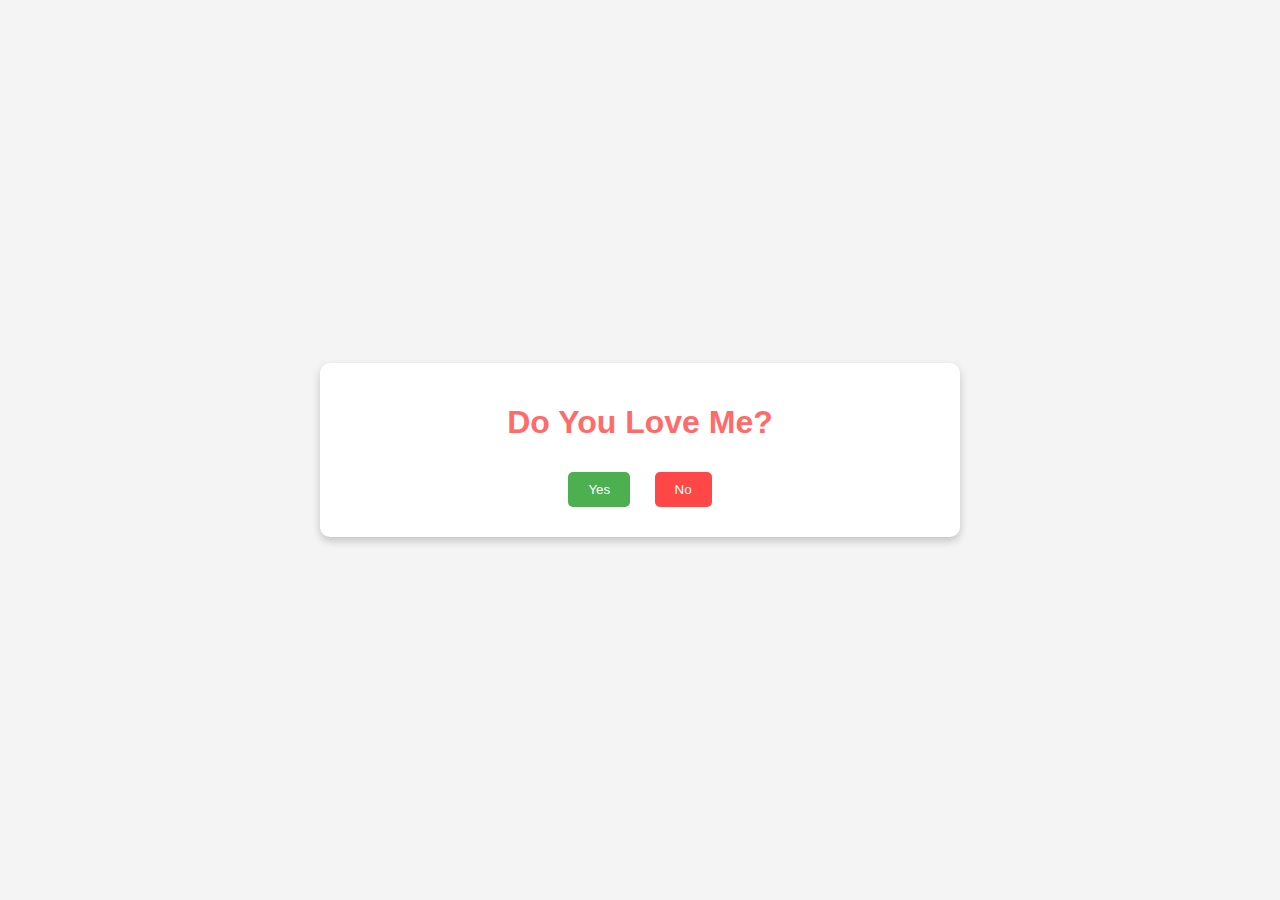
==== index.html @ db7f3bbb "Rename youLoveMe.html to index.html" ====
<!DOCTYPE html>
<html lang="en">
<head>
    <meta charset="UTF-8">
    <meta name="viewport" content="width=device-width, initial-scale=1.0">
    <title>Do You Love Me?</title>
    <link rel="stylesheet" href="styles.css">
    <script>
        function moveButton() {
            var btn = document.getElementById('no-btn');
            var randomX = Math.floor(Math.random() * window.innerWidth) - 100;
            var randomY = Math.floor(Math.random() * window.innerHeight) - 50;
            btn.style.position = 'absolute';
            btn.style.left = randomX + 'px';
            btn.style.top = randomY + 'px';
        }
    </script>
</head>
<body>
    <div class="container">
        <h1>Do You Love Me?</h1>
        <button onclick="location.href='collage.html'">Yes</button>
        <button id="no-btn" onmouseover="moveButton()">No</button>
    </div>
</body>
</html>
---- styles.css ----
body {
    font-family: Arial, sans-serif;
    background-color: #f4f4f4;
    color: #333;
    margin: 0;
    padding: 0;
    display: flex;
    justify-content: center;
    align-items: center;
    height: 100vh;
    text-align: center;
}

.container {
    background-color: white;
    border-radius: 10px;
    padding: 20px;
    box-shadow: 0 4px 8px rgba(0, 0, 0, 0.2);
    width: 80%;
    max-width: 600px;
}

h1 {
    color: #ff6b6b;
}

button {
    background-color: #4CAF50;
    color: white;
    border: none;
    padding: 10px 20px;
    border-radius: 5px;
    cursor: pointer;
    margin: 10px;
}

button:hover {
    background-color: #45a049;
}

#no-btn {
    background-color: #ff4747;
}

#no-btn:hover {
    background-color: #ff0000;
}

.gallery img {
    width: 150px;
    height: auto;
    margin: 5px;
}

.stylish-text .fancy-text {
    font-size: 24px;
    font-style: italic;
    color: #6a1b9a;
    text-shadow: 2px 2px #ffcc80;
    margin-bottom: 10px;
}

.gif-container img {
    width: 400px;
    height: auto;
}
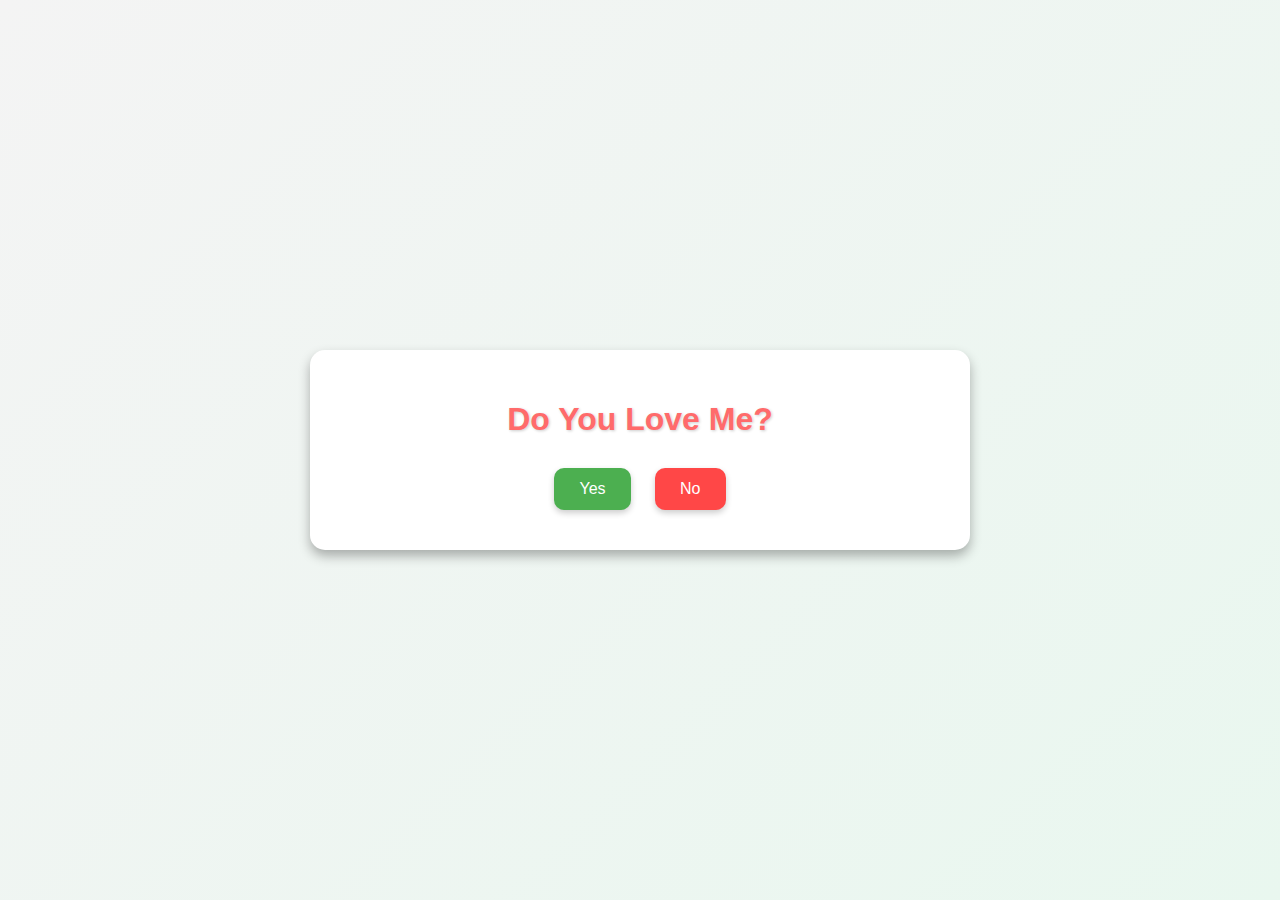
==== commit a2f2fe34: "Misc" ====
--- a/index.html
+++ b/index.html
@@ -7,20 +7,29 @@
     <link rel="stylesheet" href="styles.css">
     <script>
         function moveButton() {
-            var btn = document.getElementById('no-btn');
-            var randomX = Math.floor(Math.random() * window.innerWidth) - 100;
-            var randomY = Math.floor(Math.random() * window.innerHeight) - 50;
-            btn.style.position = 'absolute';
-            btn.style.left = randomX + 'px';
-            btn.style.top = randomY + 'px';
+            const btn = document.getElementById('no-btn');
+            const randomX = Math.floor(Math.random() * (window.innerWidth - btn.offsetWidth));
+            const randomY = Math.floor(Math.random() * (window.innerHeight - btn.offsetHeight));
+            btn.style.transform = `translate(${randomX}px, ${randomY}px)`;
+        }
+
+        function showLoveMessage() {
+            const loveMessage = document.getElementById('love-message');
+            loveMessage.style.display = 'block';
+            setTimeout(() => {
+                location.href = 'collage.html';
+            }, 1500); // Redirect after 1.5 seconds
         }
     </script>
 </head>
 <body>
     <div class="container">
         <h1>Do You Love Me?</h1>
-        <button onclick="location.href='collage.html'">Yes</button>
+        <button onclick="showLoveMessage()">Yes</button>
         <button id="no-btn" onmouseover="moveButton()">No</button>
+        <p id="love-message" style="display: none; font-size: 1.2rem; color: #ff69b4; margin-top: 20px;">
+            Yay! I knew it! ❤️
+        </p>
     </div>
 </body>
 </html>
--- a/styles.css
+++ b/styles.css
@@ -1,6 +1,7 @@
+/* General Body Styling */
 body {
     font-family: Arial, sans-serif;
-    background-color: #f4f4f4;
+    background: linear-gradient(135deg, #f4f4f4, #e9f7ef);
     color: #333;
     margin: 0;
     padding: 0;
@@ -9,33 +10,46 @@
     align-items: center;
     height: 100vh;
     text-align: center;
+    overflow: hidden; /* Prevent scrollbars from appearing due to animations */
 }
 
+/* Main Container */
 .container {
     background-color: white;
-    border-radius: 10px;
-    padding: 20px;
-    box-shadow: 0 4px 8px rgba(0, 0, 0, 0.2);
-    width: 80%;
+    border-radius: 15px;
+    padding: 30px;
+    box-shadow: 0 6px 12px rgba(0, 0, 0, 0.3);
+    width: 90%;
     max-width: 600px;
+    animation: slideIn 0.8s ease-out;
 }
 
+/* Heading Styling */
 h1 {
     color: #ff6b6b;
+    font-size: 2rem;
+    margin-bottom: 20px;
+    text-shadow: 1px 1px 3px rgba(0, 0, 0, 0.2);
 }
 
+/* Buttons */
 button {
     background-color: #4CAF50;
     color: white;
     border: none;
-    padding: 10px 20px;
-    border-radius: 5px;
+    padding: 12px 25px;
+    border-radius: 10px;
     cursor: pointer;
     margin: 10px;
+    font-size: 1rem;
+    box-shadow: 0 3px 6px rgba(0, 0, 0, 0.2);
+    transition: transform 0.3s, background-color 0.3s, box-shadow 0.3s;
 }
 
 button:hover {
     background-color: #45a049;
+    transform: translateY(-3px);
+    box-shadow: 0 6px 12px rgba(0, 0, 0, 0.3);
 }
 
 #no-btn {
@@ -46,21 +60,57 @@
     background-color: #ff0000;
 }
 
+/* Image Gallery */
 .gallery img {
     width: 150px;
     height: auto;
     margin: 5px;
+    border-radius: 8px;
+    transition: transform 0.3s, box-shadow 0.3s;
 }
 
+.gallery img:hover {
+    transform: scale(1.1);
+    box-shadow: 0 6px 10px rgba(0, 0, 0, 0.2);
+}
+
+/* Stylish Text Section */
 .stylish-text .fancy-text {
     font-size: 24px;
     font-style: italic;
     color: #6a1b9a;
-    text-shadow: 2px 2px #ffcc80;
+    text-shadow: 2px 2px 4px #ffcc80;
     margin-bottom: 10px;
+    animation: fadeIn 1s ease-in-out;
 }
 
+/* GIF Container */
 .gif-container img {
-    width: 400px;
+    max-width: 100%;
     height: auto;
+    border-radius: 10px;
+    box-shadow: 0 3px 6px rgba(0, 0, 0, 0.2);
 }
+
+/* Animations */
+@keyframes fadeIn {
+    from {
+        opacity: 0;
+        transform: translateY(-20px);
+    }
+    to {
+        opacity: 1;
+        transform: translateY(0);
+    }
+}
+
+@keyframes slideIn {
+    from {
+        opacity: 0;
+        transform: translateY(50px);
+    }
+    to {
+        opacity: 1;
+        transform: translateY(0);
+    }
+}
